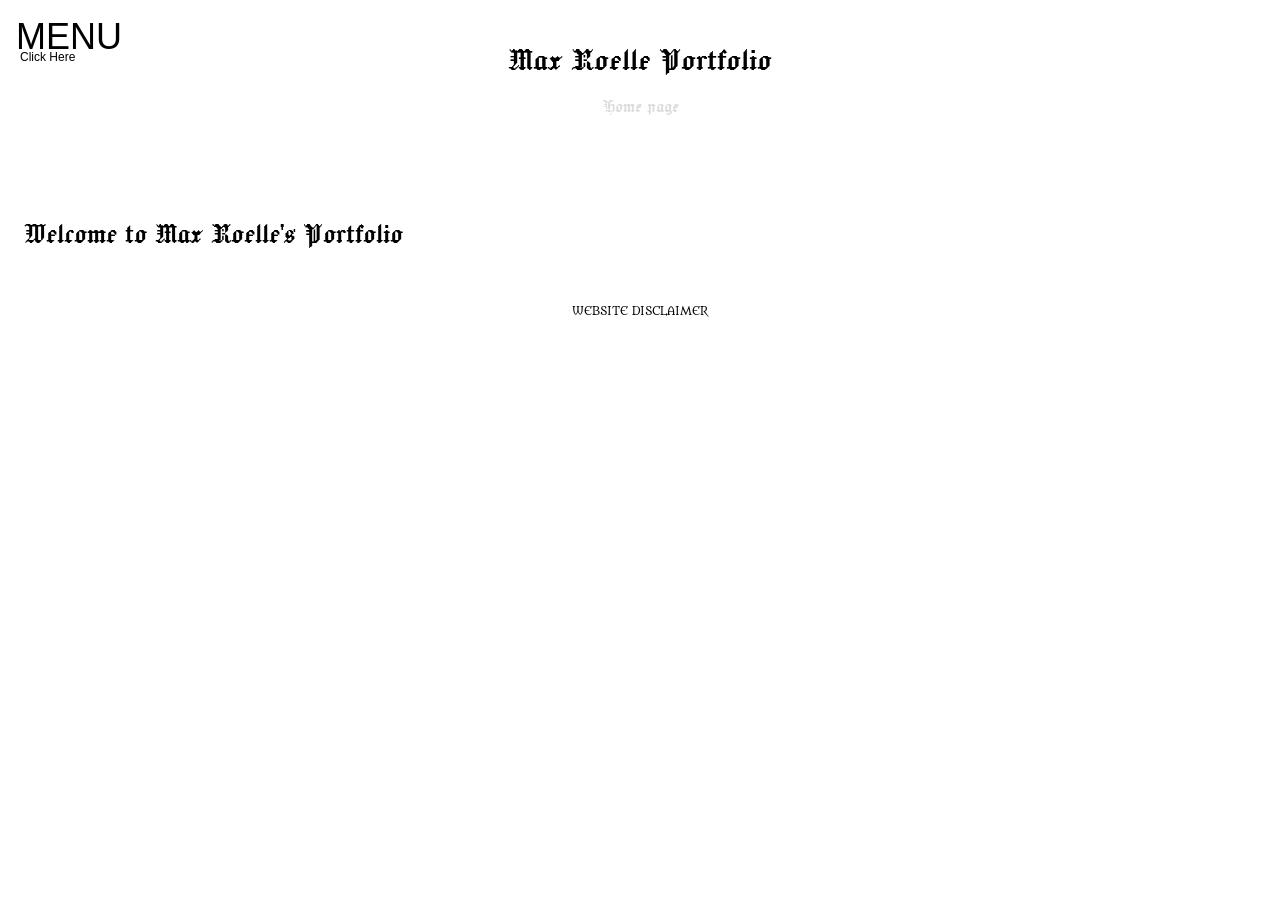
==== index.html @ 799c9a2c "Add files via upload" ====
<!DOCTYPE html>
<html lang="en">

<head>
    <meta charset="UTF-8">
    <meta name="viewport" content="width=device-width, initial-scale=1.0">
    <meta http-equiv="X-UA-Compatible" content="ie=edge">
    <title>Document</title>
    <!-- resets browser defaults -->
    <link rel="stylesheet" type="text/css" href="css/normalize.css">
    <!-- custom styles -->
    <link rel="stylesheet" type="text/css" href="css/styles.css">
    <!-- google fonts -->
    <link rel="preconnect" href="https://fonts.googleapis.com">
    <link rel="preconnect" href="https://fonts.gstatic.com" crossorigin>
    <link
        href="https://fonts.googleapis.com/css2?family=Faculty+Glyphic&family=Jacquard+12&family=Jacquard+24&family=Metamorphous&display=swap"
        rel="stylesheet">
</head>

<body>
    <!-- Title -->
    <div class="title">

        <h1 class="header">Max Roelle Portfolio<br> <span class="pagename">Home page</span></h1>

    </div>

    <!-- Nav -->

    <nav id="mySidenav" class="sidenav">
        <ul>
            <li><a href="index.html">Home</a></li>
            <li><a href="about.html">About Me</a></li>
            <li><a href="projects.html">Projects</a></li>
            <li><a href="skills.html">Skills</a></li>
            <li><a href="experience.html">Experience</a></li>
            <li><a href="contact.html">Contact</a></li>
        </ul>
    </nav>

    <div class="openbtn">
        <!-- Need to replace with a three line menu button icon -->
        <span class="material-symbols-outlined menu-button">MENU</span>
        <span class="menu-text">Click Here</span>
    </div>

    <div class="all-over-bkg"></div>

    <!-- Main content -->

    <article>
        <h1>Welcome to Max Roelle's Portfolio</h1>



        <footer>
            <h4>WEBSITE DISCLAIMER</h4>
            <p>The information provided by Max Roelle ("we", "us", or "our") on
                maxroelle.com
                (the "Site") is for general information purposes only. All information on the Site is provided in good
                faith,
                however we make no representation or warranty of any knid, express or implied, regarding the accuracy,
                adequacy,
                validity, reliability, availability, or completeness of any information on the Site. UNDER NO
                CIRCUMSTANCE SHALL
                WE HAVE ANY LIABILITY TO YOU FOR ANY LOSS OR DAMAGE OF ANY KIND INCURRED AS A RESULT OF THE USE OF THE
                SITE OR
                RELIANCE ON ANY INFOMATION PROVIDED ON THE SITE. YOUR USE OF THE SITE AND YOUR RELIANCE ON ANY
                INFOMATION ON THE
                SITE IS SOLELY AT YOUR OWN RISK.
            </p>
        </footer>

    </article>

    <!-- JavaScript -->

    <script src="js/nav.js"></script>

</body>

</html>
---- css/styles.css ----
/* natural box model */
html {
  box-sizing: border-box;
}
*, *:before, *:after {
  box-sizing: inherit;
}

/* UTILITIES */

/* hides an element on screen, but not from screen readers */
.sr-only {
  position: absolute;
  width: 1px;
  height: 1px;
  padding: 0;
  margin: -1px;
  overflow: hidden;
  clip: rect(0, 0, 0, 0);
  border: 0;
}

/* no break */
.nobr {
  white-space: nowrap;
}

:root {
  --lionred: #7a1f1f;   /* used for banner/footer bg */
  --loingold: #f0d78c;     /* card bg, gold-ish */
  --dragonblack: #1a1a1a;
  --dragonred: #3a0e0e;

}

/* START STYLES HERE */

/* Typography and links */

.jacquard-24-regular {
  font-family: "Jacquard 24", system-ui;
  font-weight: 400;
  font-style: normal;
}

.jacquard-12-regular {
  font-family: "Jacquard 12", system-ui;
  font-weight: 400;
  font-style: normal;
}

.metamorphous-regular {
  font-family: "Metamorphous", serif;
  font-weight: 400;
  font-style: normal;
}


.faculty-glyphic-regular {
  font-family: "Faculty Glyphic", sans-serif;
  font-weight: 400;
  font-style: normal;
}


h1 {
  font-family: "Jacquard 24", system-ui;
  font-weight: 400;
  font-style: normal;
  color: black;
}

h2,h3,h4,h5,h6 {
  font-family: "Metamorphous", serif;
  font-weight: 400;
  font-style: normal;
  color: black;
}

p,figcaption,li {
  font-family: "Metamorphous", serif;
  font-weight: 400;
  font-style: normal;
  color: white;
}

h1 {
  font-size: 32px;
}

h2 {
  font-size: 28px;
}

h3 {
  font-size: 24px;
}

p {
  font-size: 14px;
}

.title {
  text-align: center;
  background-color: var(--tealblue);
  padding: 1.0rem 1.5rem 1.0rem;
  /* margin: 1.0rem; */
}


.header {
  font-size: 36px;
  color: var(--ghost);
}

.pagename {
  font-size: 20px;
  color: gainsboro;
}


a:link {
  color: var(--tealblue);
}

a:visited {
  color: var(--tealblue);
}

a:hover {
  color: var(--ghost);
}

/* Image */

.headshot {
  border-radius: 50%;
  max-width: 200px;
  max-height: 200px;
}

img {
  display: block;
}

/* Nav */

.material-symbols-outlined {
  font-variation-settings:
      'FILL' 0,
      'wght' 500,
      'GRAD' 0,
      'opsz' 48
}

.openbtn {
  position: absolute;
  left: 20px;
  top: 10px;
  color: black;
  font-family: 'PT Sans', sans-serif;
}

.openbtn:hover {
  color: white;
  cursor: pointer;
}

.menu-button {
  font-size: 36px !important;
  position: relative;
  top: 6px;
  left: -4px;
}

.menu-text {
  font-size: 12px;
  display: block;
}

ul {
  margin: 0;
  padding: 0;
}

li {
  list-style-type: none;
}

/* The side navigation menu */
.all-over-bkg {
  display: none;
}

.is-visible {
  background-color: rgba(0, 0, 0, 0.4);
  position: absolute;
  top: 0;
  left: 0;
  height: 100vh;
  width: 100%;
  z-index: 9999;
  display: block;
}

#mySidenav {
  z-index: 10000;
}

.sidenav {
  height: 100%;
  /* 100% Full-height */
  width: 0;
  /* 0 width - change this with JavaScript */
  position: fixed;
  /* Stay in place */
  z-index: 1;
  /* Stay on top */
  top: 0;
  /* Stay at the top */
  left: 0;
  overflow-x: hidden;
  /* Disable horizontal scroll */
  padding-top: 60px;
  /* Place content 60px from the top */
  transition: 0.5s;
  /* 0.5 second transition effect to slide in the sidenav */
  background-color: white;
}

/* The navigation menu links */
.sidenav a {
  padding: 8px 8px 8px 32px;
  text-decoration: none;
  font-size: 25px;
  color: #818181;
  display: block;
  transition: 0.3s;
  font-family: Arial, Helvetica, sans-serif;
  color: black;
}

/* When you mouse over the navigation links, change their color */
.sidenav a:hover {
  color: grey;
}

/* Position and style the close button (top right corner) */
.sidenav .closebtn {
  position: absolute;
  top: 0;
  right: 25px;
  font-size: 36px;
  margin-left: 50px;
}

/* Information */

section {
  padding: 1.0rem 1.5rem 1.0rem;
  margin: 1.0em auto;
}

article {
  background: var(--barley);
  padding: 1.0rem 1.5rem 1.0rem;
  margin: 1.0rem auto;
}

body {
  background: var(--barley);
}

footer {
  background-color: var(--tealblue);
  color: var(--ghost);
  padding: 1.0rem 1.5rem 1.0rem;
  margin: 0 auto;
  border: 5px solid var(--ghost);
}

footer h4 {
  text-align: center;
  font-size: 11px;
}

footer p {
  font-size: 8px;
}

/* * * * * * * *
Index Page
* * * * * * * */

.left-float-img{
  display: flex;
  flex-direction: row;
  flex-wrap: nowrap;
  justify-content: space-around;
  background-color: var(--lightbrown);
  border: 5px solid var(--darkbrown);
}

.right-float-img{
  display: flex;
  flex-direction: row-reverse;
  justify-content: space-between;
  background-color: var(--darkbrown);
  border: 5px solid var(--lightbrown);
}

.float-img {
  max-width: 70%;
  height: auto;
}

/* Bounce In */
.hvr-bounce-in {
  display: inline-block;
  vertical-align: middle;
  -webkit-transform: perspective(1px) translateZ(0);
  transform: perspective(1px) translateZ(0);
  box-shadow: 0 0 1px rgba(0, 0, 0, 0);
  -webkit-transition-duration: 0.5s;
  transition-duration: 0.5s;
}
.hvr-bounce-in:hover, .hvr-bounce-in:focus, .hvr-bounce-in:active {
  -webkit-transform: scale(1.2);
  transform: scale(1.2);
  -webkit-transition-timing-function: cubic-bezier(0.47, 2.02, 0.31, -0.36);
  transition-timing-function: cubic-bezier(0.47, 2.02, 0.31, -0.36);
}


/* MEDIA QUERIES FROM SMALLEST TO LARGEST = MOBILE FIRST */
/* Extra small devices (portrait phones, less than 576px)
No media query for `xs` since this is the default */

/* Small devices (landscape phones, 576px and up) */
@media (min-width: 576px) { 

}

/* Medium devices (tablets, 768px and up) */
@media (min-width: 768px) {

}

/* Large devices (desktops, 992px and up) */
@media (min-width: 992px) {

}

/* Extra large devices (large desktops, 1200px and up) */
@media (min-width: 1200px) {

}


/* MEDIA QUERIES FROM LARGEST TO SMALLEST */
/* Extra small devices (portrait phones, less than 576px) */
/* @media (max-width: 575.98px) {

} */

/* Small devices (landscape phones, less than 768px) */
/* @media (max-width: 767.98px) {

} */

/* Medium devices (tablets, less than 992px) */
/* @media (max-width: 991.98px) {

} */

/* Large devices (desktops, less than 1200px) */
/* @media (max-width: 1199.98px) {

} */

/* Extra large devices (large desktops)
No media query since the extra-large breakpoint has no upper bound on its width */



/* House Styles */

/* defaults in styles.css stay as-is */

/* then add near the bottom: */
body.house-lannister {
  --lionred: #7a1f1f;   /* used for banner/footer bg */
  --loingold: #f0d78c;     /* card bg, gold-ish */
}
body.house-targaryen {
  --dragonblack: #1a1a1a;
  --dragonred: #3a0e0e;
}
body.house-stark {
  --wolfgrey: #1a1a1a;
  --wolfwhite: #d9d9d9;
}
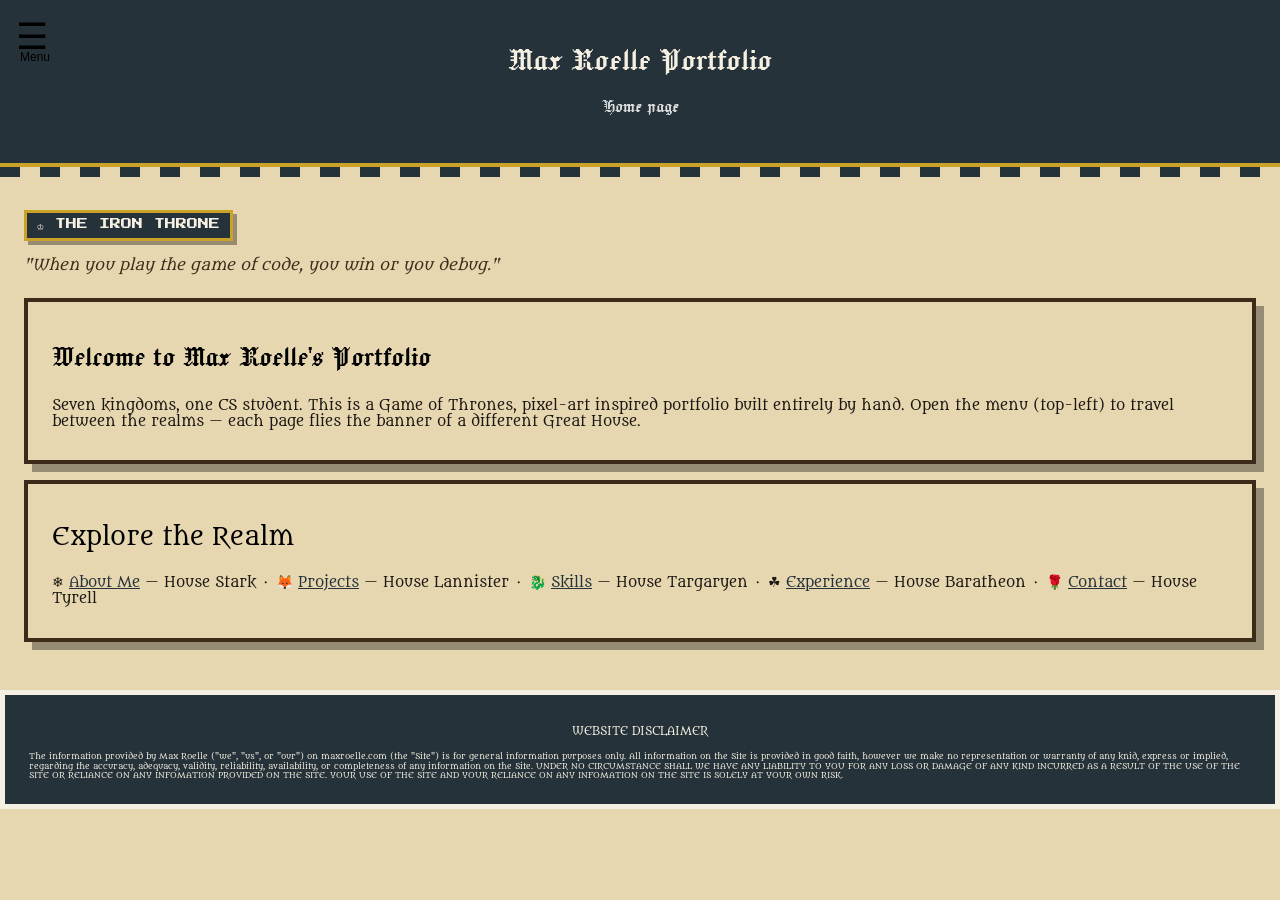
==== commit c5b32a69: "Claude first pass" ====
--- a/index.html
+++ b/index.html
@@ -5,7 +5,7 @@
     <meta charset="UTF-8">
     <meta name="viewport" content="width=device-width, initial-scale=1.0">
     <meta http-equiv="X-UA-Compatible" content="ie=edge">
-    <title>Document</title>
+    <title>Home - Max Roelle Portfolio</title>
     <!-- resets browser defaults -->
     <link rel="stylesheet" type="text/css" href="css/normalize.css">
     <!-- custom styles -->
@@ -14,7 +14,7 @@
     <link rel="preconnect" href="https://fonts.googleapis.com">
     <link rel="preconnect" href="https://fonts.gstatic.com" crossorigin>
     <link
-        href="https://fonts.googleapis.com/css2?family=Faculty+Glyphic&family=Jacquard+12&family=Jacquard+24&family=Metamorphous&display=swap"
+        href="https://fonts.googleapis.com/css2?family=Faculty+Glyphic&family=Jacquard+12&family=Jacquard+24&family=Metamorphous&family=Press+Start+2P&display=swap"
         rel="stylesheet">
 </head>
 
@@ -29,6 +29,7 @@
     <!-- Nav -->
 
     <nav id="mySidenav" class="sidenav">
+        <span class="closebtn">&times;</span>
         <ul>
             <li><a href="index.html">Home</a></li>
             <li><a href="about.html">About Me</a></li>
@@ -40,22 +41,39 @@
     </nav>
 
     <div class="openbtn">
-        <!-- Need to replace with a three line menu button icon -->
-        <span class="material-symbols-outlined menu-button">MENU</span>
-        <span class="menu-text">Click Here</span>
+        <span class="menu-button">&#9776;</span>
+        <span class="menu-text">Menu</span>
     </div>
 
     <div class="all-over-bkg"></div>
 
     <!-- Main content -->
 
-    <article>
-        <h1>Welcome to Max Roelle's Portfolio</h1>
+    <section aria-label="Welcome">
+        <p class="sigil">&#9812; THE IRON THRONE</p>
+        <p class="words">"When you play the game of code, you win or you debug."</p>
 
+        <article>
+            <h1>Welcome to Max Roelle's Portfolio</h1>
+            <p>Seven kingdoms, one CS student. This is a Game of Thrones, pixel-art inspired portfolio
+                built entirely by hand. Open the menu (top-left) to travel between the realms &mdash; each
+                page flies the banner of a different Great House.</p>
+        </article>
 
+        <article>
+            <h3>Explore the Realm</h3>
+            <p>
+                &#10052; <a href="about.html">About Me</a> &mdash; House Stark &nbsp;&middot;&nbsp;
+                &#129418; <a href="projects.html">Projects</a> &mdash; House Lannister &nbsp;&middot;&nbsp;
+                &#128009; <a href="skills.html">Skills</a> &mdash; House Targaryen &nbsp;&middot;&nbsp;
+                &#9752; <a href="experience.html">Experience</a> &mdash; House Baratheon &nbsp;&middot;&nbsp;
+                &#127801; <a href="contact.html">Contact</a> &mdash; House Tyrell
+            </p>
+        </article>
+    </section>
 
-        <footer>
-            <h4>WEBSITE DISCLAIMER</h4>
+    <footer>
+        <h4>WEBSITE DISCLAIMER</h4>
             <p>The information provided by Max Roelle ("we", "us", or "our") on
                 maxroelle.com
                 (the "Site") is for general information purposes only. All information on the Site is provided in good
@@ -72,8 +90,6 @@
             </p>
         </footer>
 
-    </article>
-
     <!-- JavaScript -->
 
     <script src="js/nav.js"></script>
--- a/css/styles.css
+++ b/css/styles.css
@@ -26,11 +26,28 @@
 }
 
 :root {
-  --lionred: #7a1f1f;   /* used for banner/footer bg */
-  --loingold: #f0d78c;     /* card bg, gold-ish */
-  --dragonblack: #1a1a1a;
-  --dragonred: #3a0e0e;
-
+  /* --- Core GoT palette (defaults = neutral "Iron Throne") --- */
+  --parchment:  #e6d7b0;   /* aged paper */
+  --parchment-dark: #d8c599;
+  --ink:        #1c1712;   /* near-black brown */
+  --ironsteel:  #26323a;   /* dark banner / footer steel */
+  --ironsteel-2:#33434d;
+  --ghost:      #f5f0e1;   /* off-white text */
+  --gold:       #c9a227;   /* trim / accents */
+
+  /* --- Mapped names the existing CSS already references --- */
+  --barley:     var(--parchment);   /* body + card bg */
+  --tealblue:   var(--ironsteel);   /* banner / footer / links */
+  --lightbrown: #b08d57;
+  --darkbrown:  #3d2b1a;
+
+  /* --- House sigil colors --- */
+  --lionred:    #7a1f1f;
+  --liongold:   #f0d78c;
+  --dragonblack:#1a1a1a;
+  --dragonred:  #6a0e0e;
+  --wolfgrey:   #55606a;
+  --wolfwhite:  #d9d9d9;
 }
 
 /* START STYLES HERE */
@@ -81,7 +98,7 @@
   font-family: "Metamorphous", serif;
   font-weight: 400;
   font-style: normal;
-  color: white;
+  color: var(--ink);   /* dark text for light parchment cards */
 }
 
 h1 {
@@ -282,10 +299,12 @@
 footer h4 {
   text-align: center;
   font-size: 11px;
+  color: var(--ghost);
 }
 
 footer p {
   font-size: 8px;
+  color: var(--ghost);
 }
 
 /* * * * * * * *
@@ -383,20 +402,195 @@
 
 
 
-/* House Styles */
-
-/* defaults in styles.css stay as-is */
-
-/* then add near the bottom: */
+/* * * * * * * *
+House Theming
+Each page overrides the shared palette vars so banners, cards,
+links and footers all re-tint to that house. Add the class to <body>.
+* * * * * * * */
+
+body.house-stark {
+  --tealblue: #3c4650;      /* winter steel banner */
+  --barley:   #d6ddE2;      /* pale snow parchment */
+  --gold:     #9aa7b0;
+  --darkbrown:#2b333b;
+  --lightbrown:#6d7a84;
+}
+
 body.house-lannister {
-  --lionred: #7a1f1f;   /* used for banner/footer bg */
-  --loingold: #f0d78c;     /* card bg, gold-ish */
-}
+  --tealblue: var(--lionred);   /* crimson banner */
+  --barley:   #f2e4bb;          /* gold parchment */
+  --gold:     #c9a227;
+  --darkbrown:#5c1717;
+  --lightbrown:#caa64a;
+}
+
 body.house-targaryen {
-  --dragonblack: #1a1a1a;
-  --dragonred: #3a0e0e;
-}
-body.house-stark {
-  --wolfgrey: #1a1a1a;
-  --wolfwhite: #d9d9d9;
+  --tealblue: var(--dragonblack);   /* black banner */
+  --barley:   #e9d6c4;              /* ember parchment */
+  --gold:     #b3122a;              /* dragon red trim */
+  --darkbrown:#3a0e0e;
+  --lightbrown:#8a1f2b;
+}
+
+body.house-baratheon {
+  --tealblue: #1f2d5c;      /* stormland gold-on-black... blue banner */
+  --barley:   #efe0a8;
+  --gold:     #e0b73a;
+  --darkbrown:#141d3d;
+  --lightbrown:#c79a2e;
+}
+
+body.house-nightswatch {
+  --tealblue: #14181c;      /* the black of the Wall */
+  --barley:   #cfd6da;
+  --gold:     #5c6a72;
+  --darkbrown:#0d0f12;
+  --lightbrown:#3a444c;
+}
+
+body.house-tyrell {
+  --tealblue: #2c6a3f;      /* Highgarden green banner */
+  --barley:   #eef0d8;      /* pale rose-gold parchment */
+  --gold:     #d4a92a;      /* golden rose */
+  --darkbrown:#1c4327;
+  --lightbrown:#7ba05b;
+}
+
+/* * * * * * * *
+Pixel-Art / Sigil flourishes
+* * * * * * * */
+
+.pixel {
+  font-family: "Press Start 2P", "Jacquard 12", monospace;
+  line-height: 1.6;
+  letter-spacing: 1px;
+}
+
+/* Crisp edges for any pixel-art imagery */
+img.pixel-art,
+.pixel-art img {
+  image-rendering: pixelated;
+  image-rendering: crisp-edges;
+}
+
+/* Chunky "pixel" border + hard drop shadow on cards */
+article {
+  border: 4px solid var(--darkbrown);
+  box-shadow: 8px 8px 0 rgba(0, 0, 0, 0.35);
+  position: relative;
+}
+
+/* Castle-wall crenellations along the top of the title banner */
+.title {
+  position: relative;
+  border-bottom: 4px solid var(--gold);
+}
+.title::after {
+  content: "";
+  position: absolute;
+  left: 0;
+  bottom: -14px;
+  height: 10px;
+  width: 100%;
+  background:
+    repeating-linear-gradient(
+      to right,
+      var(--tealblue) 0,
+      var(--tealblue) 20px,
+      transparent 20px,
+      transparent 40px
+    );
+}
+
+/* Sigil chip shown next to a house page heading */
+.sigil {
+  display: inline-block;
+  font-family: "Press Start 2P", monospace;
+  font-size: 11px;
+  color: var(--ghost);
+  background: var(--tealblue);
+  border: 3px solid var(--gold);
+  padding: 6px 10px;
+  margin-bottom: 0.75rem;
+  box-shadow: 4px 4px 0 rgba(0, 0, 0, 0.35);
+}
+
+/* House words / tagline under a page heading */
+.words {
+  font-family: "Metamorphous", serif;
+  font-style: italic;
+  color: var(--darkbrown);
+  margin: 0.25rem 0 1.5rem;
+  font-size: 15px;
+}
+
+/* Section heading centered with pixel underline */
+h2 {
+  text-align: center;
+}
+
+/* Skill meter bars (Skills page) */
+.skill-row {
+  margin: 0.75rem 0;
+}
+.skill-row .label {
+  display: flex;
+  justify-content: space-between;
+  color: var(--ink);
+  font-family: "Metamorphous", serif;
+  font-size: 14px;
+  margin-bottom: 4px;
+}
+.meter {
+  height: 18px;
+  background: rgba(0, 0, 0, 0.35);
+  border: 3px solid var(--darkbrown);
+  padding: 2px;
+}
+.meter > span {
+  display: block;
+  height: 100%;
+  background: repeating-linear-gradient(
+    to right,
+    var(--gold) 0,
+    var(--gold) 8px,
+    var(--lightbrown) 8px,
+    var(--lightbrown) 12px
+  );
+}
+
+/* Experience timeline entries */
+.timeline article {
+  border-left: 10px solid var(--gold);
+}
+
+/* Contact list */
+.contact-list {
+  list-style: none;
+  padding: 0;
+}
+.contact-list li {
+  margin: 0.5rem 0;
+  font-size: 16px;
+}
+.contact-list a {
+  color: var(--gold);
+  text-decoration: none;
+}
+.contact-list a:hover {
+  color: var(--ghost);
+  text-decoration: underline;
+}
+
+/* Close button for the slide-out nav */
+.sidenav .closebtn {
+  position: absolute;
+  top: 0;
+  right: 25px;
+  font-size: 40px;
+  color: var(--ink);
+  cursor: pointer;
+}
+.sidenav .closebtn:hover {
+  color: grey;
 }
